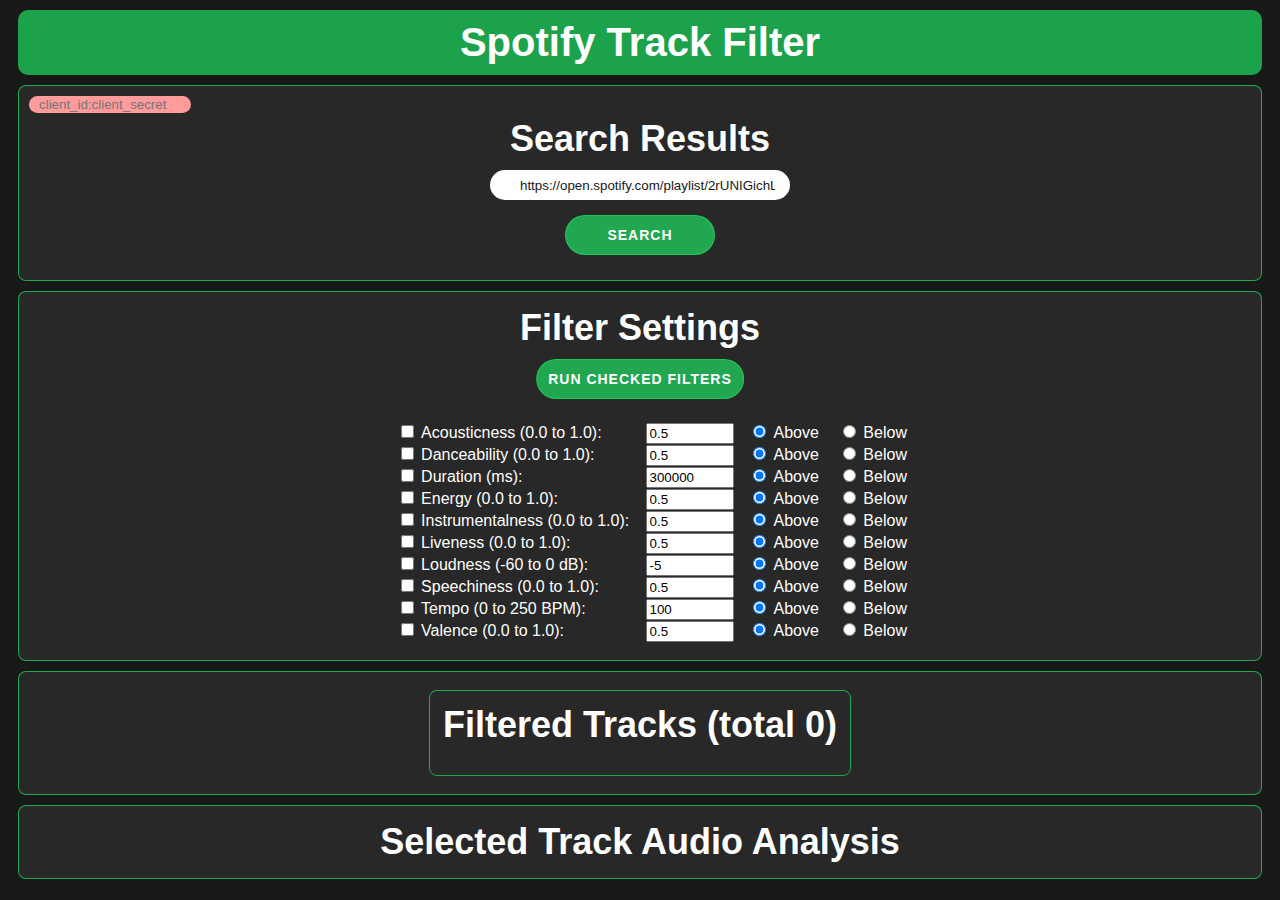
==== SpotifyPublicFilter/index.html @ 090c62d8 "styling filtered results section a little bit. errors with getting filtered songs." ====
<!DOCTYPE html>
<html>

<head>
    <meta charset="utf-8">
    <title></title>
    <script src="https://code.jquery.com/jquery-3.3.1.min.js" charset="utf-8"></script>

    <script src="apikeys.js"></script>
    <script src="app.js" charset="utf-8"></script>

    <link rel="stylesheet" href="style.css">
</head>

<body>
    <h1>Spotify Track Filter</h1>
    <div id="results-box" class="main-div">
        <div id="apikeys-div">
            <input type="text" name="apikeys" id="apikeys" placeholder="client_id:client_secret">
        </div>
        <div id="results-header" class="main-header">Search Results</div>
        <div id="results-search">
            <input type="search" id="search-box" value="https://open.spotify.com/playlist/2rUNIGichLH0E0AuQROrtB">
            <!-- https://open.spotify.com/album/7tHPr5YXzvm42CeCjUFqBK-->
            <button type="button" id="search-button">Search</button>
        </div>

        <div id="results-tables">
            <div id="albums-div" class="search-results-section">
                <div id="albums-header" class="sub-header">Albums</div>
                <div id="albums-results" class="results-div">
                    <table id="albums-table" class="results-table">
                        <thead class="results-thead">
                            <tr>
                                <th>Album Name</th>
                                <th>Artists</th>
                                <th>Release Date</th>
                                <th>URL</th>
                            </tr>
                        </thead>
                        <tbody></tbody>
                    </table>
                </div>
            </div>

            <div id="artists-div" class="search-results-section">
                <div id="artists-header" class="sub-header">Artists</div>
                <div id="artists-results" class="results-div">
                    <table id="artists-table" class="results-table">
                        <thead class="results-thead">
                            <tr>
                                <th>Artist Name</th>
                                <th>Albums (3 most recent)</th>
                                <th>Followers</th>
                                <th>URL</th>
                            </tr>
                        </thead>
                        <tbody></tbody>
                    </table>
                </div>
            </div>

            <div id="playlists-div" class="search-results-section">
                <div id="playlists-header" class="sub-header">Playlists</div>
                <div id="playlists-results" class="results-div">
                    <table id="playlists-table" class="results-table">
                        <thead class="results-thead">
                            <tr>
                                <th>Playlist Name</th>
                                <th>Owner</th>
                                <th>Total Tracks</th>
                                <th>URL</th>
                            </tr>
                        </thead>
                        <tbody></tbody>
                    </table>
                </div>
            </div>

            <div id="tracks-div" class="search-results-section">
                <div id="tracks-header" class="sub-header">Tracks</div>
                <div id="tracks-results" class="results-div">
                    <table id="tracks-table" class="results-table">
                        <thead class="results-thead">
                            <tr>
                                <th>Track Name</th>
                                <th>Artists</th>
                                <th>Duration (ms)</th>
                                <th>URL</th>
                            </tr>
                        </thead>
                        <tbody></tbody>
                    </table>
                </div>
            </div>
        </div>
    </div>

    <div id="filter-settings" class="main-div">
        <div id="filter-header" class="main-header">Filter Settings</div>
        <div id="filter-body">
            <button type="button" id="filter-button">Run Checked Filters</button>

            <ul>
                <li class="li-filter">
                    <div class="tooltip">
                        <div class="tooltip-inner">
                            <span class="tooltiptext">A confidence measure from 0.0 to 1.0 of whether the
                                track is acoustic. 1.0
                                represents high confidence the track is acoustic. The distribution of values for this
                                feature
                                look like this:
                                <a href="imgs/acousticness.png" target="_blank">
                                    <img src="imgs/acousticness.png" alt="">
                                </a>
                            </span>
                        </div>
                    </div>
                    <input type="checkbox" id="check-acousticness">
                    <label for="check-acousticness" class="filter-option">Acousticness (0.0 to 1.0):</label>
                    <input type="number" class="filter-option" id="acousticness" min="0" max="1" step="0.1" value="0.5">
                    <input type="radio" name="radio-acousticness" value="above" id="radio-acousticness-above" checked>
                    <label for="radio-acousticness-above" class="comparison">Above</label>
                    <input type="radio" name="radio-acousticness" value="below" id="radio-acousticness-below"> <label
                        for="radio-acousticness-below" class="comparison">Below</label>
                </li>

                <li class="li-filter">
                    <div class="tooltip">
                        <div class="tooltip-inner">
                            <span class="tooltiptext">Danceability describes how suitable a track is for
                                dancing based on a combination of musical elements including tempo, rhythm stability,
                                beat
                                strength, and overall regularity. A value of 0.0 is least danceable and 1.0 is most
                                danceable. The distribution of values for this feature look like this:
                                <a href="imgs/danceability.png" target="_blank">
                                    <img src="imgs/danceability.png" alt="">
                                </a>
                            </span>
                        </div>
                    </div>
                    <input type="checkbox" id="check-danceability">
                    <label for="check-danceability" class="filter-option">Danceability (0.0 to 1.0):</label>
                    <input type="number" class="filter-option" id="danceability" min="0" max="1" step="0.1" value="0.5">
                    <input type="radio" name="radio-danceability" value="above" id="radio-danceability-above" checked>
                    <label for="radio-danceability-above" class="comparison">Above</label>
                    <input type="radio" name="radio-danceability" value="below" id="radio-danceability-below"> <label
                        for="radio-danceability-below" class="comparison">Below</label>
                </li>

                <li class="li-filter">
                    <div class="tooltip">
                        <div class="tooltip-inner">
                            <span class="tooltiptext">The duration of the track in milliseconds.</span>
                        </div>
                    </div>
                    <input type="checkbox" id="check-duration_ms">
                    <label for="check-duration_ms" class="filter-option">Duration (ms):</label>
                    <input type="number" class="filter-option" id="duration_ms" min="0" step="10000" value="300000">
                    <input type="radio" name="radio-duration_ms" value="above" id="radio-duration_ms-above" checked>
                    <label for="radio-duration_ms-above" class="comparison">Above</label>
                    <input type="radio" name="radio-duration_ms" value="below" id="radio-duration_ms-below"> <label
                        for="radio-duration_ms-below" class="comparison">Below</label>
                </li>

                <li class="li-filter">
                    <div class="tooltip">
                        <div class="tooltip-inner">
                            <span class="tooltiptext"> Energy is a measure from 0.0 to 1.0 and represents a
                                perceptual measure of intensity and activity. Typically, energetic tracks feel fast,
                                loud,
                                and noisy. For example, death metal has high energy, while a Bach prelude scores low on
                                the
                                scale. Perceptual features contributing to this attribute include dynamic range,
                                perceived
                                loudness, timbre, onset rate, and general entropy. The distribution of values for this
                                feature look like this:
                                <a href="imgs/energy.png" target="_blank">
                                    <img src="imgs/energy.png" alt="">
                                </a>
                            </span>
                        </div>
                    </div>
                    <input type="checkbox" id="check-energy">
                    <label for="check-energy" class="filter-option">Energy (0.0 to 1.0):</label>
                    <input type="number" class="filter-option" id="energy" min="0" max="1" step="0.1" value="0.5">
                    <input type="radio" name="radio-energy" value="above" id="radio-energy-above" checked> <label
                        for="radio-energy-above" class="comparison">Above</label>
                    <input type="radio" name="radio-energy" value="below" id="radio-energy-below"> <label
                        for="radio-energy-below" class="comparison">Below</label>
                </li>

                <li class="li-filter">
                    <div class="tooltip">
                        <div class="tooltip-inner">
                            <span class="tooltiptext">Predicts whether a track contains no
                                vocals. “Ooh”
                                and “aah” sounds are treated as instrumental in this context. Rap or spoken word tracks
                                are
                                clearly “vocal”. The closer the instrumentalness value is to 1.0, the greater likelihood
                                the
                                track contains no vocal content. Values above 0.5 are intended to represent instrumental
                                tracks, but confidence is higher as the value approaches 1.0. The distribution of values
                                for
                                this feature look like this:
                                <a href="imgs/instrumentalness.png" target="_blank">
                                    <img src="imgs/instrumentalness.png" alt="">
                                </a>
                            </span>
                        </div>
                    </div>
                    <input type="checkbox" id="check-instrumentalness">
                    <label for="check-instrumentalness" class="filter-option">Instrumentalness (0.0 to 1.0):</label>
                    <input type="number" class="filter-option" id="instrumentalness" min="0" max="1" step="0.1"
                        value="0.5">
                    <input type="radio" name="radio-instrumentalness" value="above" id="radio-instrumentalness-above"
                        checked>
                    <label for="radio-instrumentalness-above" class="comparison">Above</label>
                    <input type="radio" name="radio-instrumentalness" value="below" id="radio-instrumentalness-below">
                    <label for="radio-instrumentalness-below" class="comparison">Below</label>
                </li>

                <li class="li-filter">
                    <div class="tooltip">
                        <div class="tooltip-inner">
                            <span class="tooltiptext"> Detects the presence of an audience in the
                                recording. Higher liveness values represent an increased probability that the track was
                                performed live. A value above 0.8 provides strong likelihood that the track is live. The
                                distribution of values for this feature look like this:
                                <a href="imgs/liveness.png" target="_blank">
                                    <img src="imgs/liveness.png" alt="">
                                </a>
                            </span>
                        </div>
                    </div>
                    <input type="checkbox" id="check-liveness">
                    <label for="check-liveness" class="filter-option">Liveness (0.0 to 1.0):</label>
                    <input type="number" class="filter-option" id="liveness" min="0" max="1" step="0.1" value="0.5">
                    <input type="radio" name="radio-liveness" value="above" id="radio-liveness-above" checked> <label
                        for="radio-liveness-above" class="comparison">Above</label>
                    <input type="radio" name="radio-liveness" value="below" id="radio-liveness-below"> <label
                        for="radio-liveness-below" class="comparison">Below</label>
                </li>

                <li class="li-filter">
                    <div class="tooltip">
                        <div class="tooltip-inner">
                            <span class="tooltiptext">The overall loudness of a track in decibels (dB).
                                Loudness values are averaged across the entire track and are useful for comparing
                                relative
                                loudness of tracks. Loudness is the quality of a sound that is the primary psychological
                                correlate of physical strength (amplitude). Values typical range between -60 and 0 db.
                                The
                                distribution of values for this feature look like this:
                                <a href="imgs/loudness.png" target="_blank">
                                    <img src="imgs/loudness.png" alt="">
                                </a>
                            </span>
                        </div>
                    </div>
                    <input type="checkbox" id="check-loudness">
                    <label for="check-loudness" class="filter-option">Loudness (-60 to 0 dB):</label>
                    <input type="number" class="filter-option" id="loudness" min="-60" max="0" step="-1" value="-5">
                    <input type="radio" name="radio-loudness" value="above" id="radio-loudness-above" checked> <label
                        for="radio-loudness-above" class="comparison">Above</label>
                    <input type="radio" name="radio-loudness" value="below" id="radio-loudness-below"> <label
                        for="radio-loudness-below" class="comparison">Below</label>
                </li>

                <li class="li-filter">
                    <div class="tooltip">
                        <div class="tooltip-inner">
                            <span class="tooltiptext">Speechiness detects the presence of spoken words in a
                                track. The more exclusively speech-like the recording (e.g. talk show, audio book,
                                poetry),
                                the closer to 1.0 the attribute value. Values above 0.66 describe tracks that are
                                probably
                                made entirely of spoken words. Values between 0.33 and 0.66 describe tracks that may
                                contain
                                both music and speech, either in sections or layered, including such cases as rap music.
                                Values below 0.33 most likely represent music and other non-speech-like tracks. The
                                distribution of values for this feature look like this:
                                <a href="imgs/speechiness.png" target="_blank">
                                    <img src="imgs/speechiness.png" alt="">
                                </a>
                            </span>
                        </div>
                    </div>
                    <input type="checkbox" id="check-speechiness">
                    <label for="check-speechiness" class="filter-option">Speechiness (0.0 to 1.0):</label>
                    <input type="number" class="filter-option" id="speechiness" min="0" max="1" step="0.1" value="0.5">
                    <input type="radio" name="radio-speechiness" value="above" id="radio-speechiness-above" checked>
                    <label for="radio-speechiness-above" class="comparison">Above</label>
                    <input type="radio" name="radio-speechiness" value="below" id="radio-speechiness-below"> <label
                        for="radio-speechiness-below" class="comparison">Below</label>
                </li>

                <li class="li-filter">
                    <div class="tooltip">
                        <div class="tooltip-inner">
                            <span class="tooltiptext"> The overall estimated tempo of a track in beats per
                                minute (BPM). In musical terminology, tempo is the speed or pace of a given piece and
                                derives directly from the average beat duration. The distribution of values for this
                                feature
                                look like this:
                                <a href="imgs/tempo.png" target="_blank">
                                    <img src="imgs/tempo.png" alt="">
                                </a>
                            </span>
                        </div>
                    </div>
                    <input type="checkbox" id="check-tempo">
                    <label for="check-tempo" class="filter-option">Tempo (0 to 250 BPM):</label>
                    <input type="number" class="filter-option" id="tempo" min="0" max="250" step="10" value="100">
                    <input type="radio" name="radio-tempo" value="above" id="radio-tempo-above" checked> <label
                        for="radio-tempo-above" class="comparison">Above</label>
                    <input type="radio" name="radio-tempo" value="below" id="radio-tempo-below"> <label
                        for="radio-tempo-below" class="comparison">Below</label>
                </li>

                <li class="li-filter">
                    <div class="tooltip">
                        <div class="tooltip-inner">
                            <span class="tooltiptext"> A measure from 0.0 to 1.0 describing the musical
                                positiveness conveyed by a track. Tracks with high valence sound more positive (e.g.
                                happy,
                                cheerful, euphoric), while tracks with low valence sound more negative (e.g. sad,
                                depressed,
                                angry). The distribution of values for this feature look like this:
                                <a href="imgs/valence.png" target="_blank">
                                    <img src="imgs/valence.png" alt="">
                                </a>
                            </span>
                        </div>
                    </div>
                    <input type="checkbox" id="check-valence">
                    <label for="check-valence" class="filter-option">Valence (0.0 to 1.0):</label>
                    <input type="number" class="filter-option" id="valence" min="0" max="1" step="0.1" value="0.5">
                    <input type="radio" name="radio-valence" value="above" id="radio-valence-above" checked> <label
                        for="radio-valence-above" class="comparison">Above</label>
                    <input type="radio" name="radio-valence" value="below" id="radio-valence-below"> <label
                        for="radio-valence-below" class="comparison">Below</label>
                </li>
            </ul>

        </div>
    </div>

    <div id="filtered-tracks" class="main-div">
        <div class="filtered-results-section">
            <div id="filtered-header" class="main-header">Filtered Tracks (total <span
                    id="filtered-header-total">0</span>)
            </div>
            <div id="filtered-results" class="filtered-div">
                <table id="filtered-table">
                    <thead>
                        <tr>
                            <th>Track Name</th>
                            <th>Artists</th>
                            <th>Duration (ms)</th>
                            <th>URL</th>
                        </tr>
                    </thead>
                    <tbody></tbody>
                </table>
            </div>
        </div>
    </div>

    <div id="track-analysis" class="main-div">
        <div id="track-analysis-header" class="main-header">Selected Track Audio Analysis</div>
        <div id="track-analysis-results">
            <table id="track-analysis-table">
                <thead>
                    <tr>
                        <th>Property</th>
                        <th>Value</th>
                    </tr>
                </thead>
                <tbody></tbody>
            </table>
        </div>
    </div>



</body>

</html>
---- SpotifyPublicFilter/style.css ----
/***************  MAIN ELEMENT STYLING  ***************/
body {
  display: block;
  background-color: #181818;
  color: #ffffff;
  font-family: 'Roboto', sans-serif;
}

h1 {
  text-align: center;
  font-size: 40px;
  font-weight: 700;
  background-color: #1ed75fb9;
  border-radius: 10px;
  margin: 10px;
  padding: 10px;
}

.main-div {
  background-color: #282828;
  margin: 10px 10px;
  padding: 10px 10px;
  border: 1px solid #1ed75fb9;
  border-radius: 8px;
}

.main-header {
  font-size: 36px;
  text-align: center;
  font-weight: 600;
  margin: 5px;
}

.sub-header {
  font-size: 26px;
  text-align: center;
  max-width: 710px;
  margin: 15px auto 0px auto;
  padding: 8px;
  border-bottom: 1px solid #1ed75fb9;
}

.search-results-section, .filtered-results-section {
  overflow: hidden;
  max-width: fit-content;
  margin: 8px auto 8px auto;
  padding: 8px;
  border: 1px solid #1ed75fb9;
  border-radius: 8px;
}

.results-div, .filtered-div {
  max-height: 800px;
  overflow: scroll;
  max-width: fit-content;
  margin: auto;
  padding: 8px;
}

::-webkit-scrollbar {
  width: 10px;
}

::-webkit-scrollbar-thumb {
  border-radius: 5px;
  background: #373737;
}

a {
  color: #1ed760;
}

img {
  width: 170px;
  height: auto;
}

/***************  SEARCH & BUTTON STYLING  ***************/
#apikeys {
  display: block;
  margin: 0;
  padding-left: 10px;
  text-align: start;
  border-radius: 10px;
  border: none;
  outline: none;
  background: rgb(255, 155, 155);
  color: #181818;
  width: 150px;
  transition: width 0.3s ease-in-out;
}

#apikeys:focus {
  width: 40%;
}

#search-box {
  display: block;
  margin: 10px auto;
  border-radius: 15px;
  border: none;
  background: #fff;
  color: #181818;
  height: 30px;
  width: 300px;
  padding-left: 30px;
  outline: none;
  background-image: url(https://s3-us-west-2.amazonaws.com/s.cdpn.io/7022/ios-search.svg);
  background-repeat: no-repeat;
  background-size: 20px;
  background-position: 5px;
  transition: width 0.3s ease-in-out;
}

#search-box[type=search]:focus {
  width: 70%;
}

button {
  margin: 5px 0px 15px 0px;
  padding: 11px;
  position: relative;
  left: 50%;
  transform: translate(-50%, 0%);
  background-color: #1ed75fb9;
  border: 1px solid #1ed75fb9;
  border-radius: 20px;
  color: #ffffff;
  text-transform: uppercase;
  letter-spacing: 1px;
  min-width: 150px;
  font-size: 14px;
  font-weight: 600;
  outline: black;
}

button:active {
  background-color: #3e8e41;
  /* box-shadow: 0 5px #666; */
  /* transform: translate(1%, 1%); */
}

/* make checkbox 1 layer above invisible tooltip:after hover box so it is still selectable */
input[type='checkbox'] {
  position: relative;
  z-index: 6001;
}

/***************  LIST STYLING  ***************/
ul {
  list-style-type: none;
  margin: 8px auto;
  text-align: center;
  width: fit-content;
}

li {
  display: inline;
  margin: 0;
  text-align: center;
}

label.filter-option {
  display: inline-block;
  min-width: 220px;
  text-align: start;
}

input.filter-option {
  display: inline-block;
  width: 80px;
  margin: 0px 10px 0px 0px;
}

label.comparison {
  display: inline-block;
  width: 60px;
  text-align: start;
}

/***************  TABLE STYLING  ***************/
/* hide tables initially, only show after adding to them in javascript*/
#filtered-table, #track-analysis-table, #albums-div, #artists-div, #playlists-div, #tracks-div {
  display: none;
}

table {
  width: 700px;
  margin: 8px auto 45px auto;
}

table, th, td {
  /* border: 1px solid #aaaaaa; */
  border-collapse: collapse;
  padding: 8px;
  overflow-x: hidden;
  /* overflow-y: scroll; */
  min-width: 125px;
  word-wrap: break-word;
}

#track-analysis-table {
  width: 400px;
}

th {
  background-color: #1ed75fb9;
}

th, td {
  max-width: 350px;
}

tbody {
  /* outer borders can't be used as the column headers don't have borders so it doesn't match up and looks misaligned */
  /* border-left: 1px solid #1ed760;
  border-right: 1px solid #1ed760;
  border-bottom: 1px solid #1ed760; */

  /* use box-shadow to create an inner border. shadow on the top is blurred background color to remove it as much as possible and only display borders on other 3 sides. */
  box-shadow: 0px 0px 5px 0px #282828 inset, 0px -2px 2px 2px #1ed75fb9 inset, -2px 0px 2px 2px #1ed75fb9 inset, 2px 0px 2px 2px #1ed75fb9 inset;
  border-bottom-left-radius: 10px;
  border-bottom-right-radius: 10px;
  /* text-align: center; */
}

/*center last column in tbody*/
tbody td:last-child {
  text-align: center;
}

/*need to override tbody column centering for 1 specific table*/
#track-analysis-table td {
  text-align: left;
}

/*round the corners of the first and last header elements*/
thead:first-child tr:first-child th:first-child {
  border-top-left-radius: 15px;
}

thead:first-child tr:first-child th:last-child {
  border-top-right-radius: 15px;
}

/*color of highlighted row*/
tbody > tr:hover {
  background-color: #373737;
}

/*color of clicked row*/
tr.track-row.highlight-row {
  background-color: #375037;
}


/***************  TOOLTIP STYLING  ***************/
/* Tooltip container */
.tooltip {
  transform: none;
  margin: 0px;
  position: relative;
  left: -197px;
}

/*Display when any part of list item is hovered over*/
.li-filter:hover .tooltiptext, .li-filter:hover .tooltip-inner, .li-filter:hover .tooltip {
  pointer-events: auto;
  opacity: 1.0;
}

/* Tooltip box and text*/
.tooltip .tooltiptext, .tooltip .tooltip-inner {
  display: block;
  position: absolute;
  left: -5px;
  top: -3px;
  z-index: 6000;
  overflow: visible;
  padding: 5px 8px;
  margin-top: 0px;
  border-radius: 8px;
  text-align: left;
  color: #fff;
  background: #000;
  pointer-events: none;
  opacity: 0.0;
  -o-transition: all 0.3s ease-out;
  -ms-transition: all 0.3s ease-out;
  -moz-transition: all 0.3s ease-out;
  -webkit-transition: all 0.3s ease-out;
  transition: all 0.3s ease-out;
}

.tooltip .tooltip-inner{
  padding: 0px;
}

/* Arrow */
.tooltip .tooltip-inner:before  {
  display: inline;
  top: 4px;
  content: "";
  position: absolute;
  border: solid;
  border-color: rgba(0, 0, 0, 1) transparent;
  /* border-width: 0 .5em .5em .5em; */
  border-top: 8px solid transparent;
  border-bottom: 8px solid transparent;
  border-left: 8px solid #1ed75fb9;
  z-index: 6000;
  left: 194px;
}

/* Invisible area so you can hover over tooltip */
.tooltip .tooltip-inner:after  {
  top: -5px;
  content: " ";
  display: block;
  height: 35px;
  position: absolute;
  width: 60px;
  left: 180px;
}

.tooltip-inner .tooltiptext {
  overflow-y: scroll;
  max-height: 190px;
  width: 185px;
  display: block;
}




/*
-------------------------------------------------
SOURCES:
https://jsonformatter.org/scss-to-css

https://www.w3schools.com/howto/howto_css_tooltip.asp

https://stackoverflow.com/questions/16635182/solving-table-rounded-corner-css/24712255

https://stackoverflow.com/questions/1429605/creating-a-css3-box-shadow-on-all-sides-but-one

https://stackoverflow.com/questions/29218795/scrollable-hoverable-css-tooltip-with-psuedo-elements

https://stackoverflow.com/questions/12610409/tooltip-with-a-triangle

https://xomisse.com/blog/html-images/

https://stackoverflow.com/questions/28194444/how-can-i-display-an-image-from-the-local-machine-on-a-webpage

https://api.jquery.com/css/

https://www.quora.com/How-do-I-make-a-div-so-that-you-cant-click-the-underlying-elements

https://www.w3schools.com/cssref/pr_pos_z-index.asp



Source for the below code:
https://freebiesbug.com/code-stuff/spotify-ui-html-css/

*/
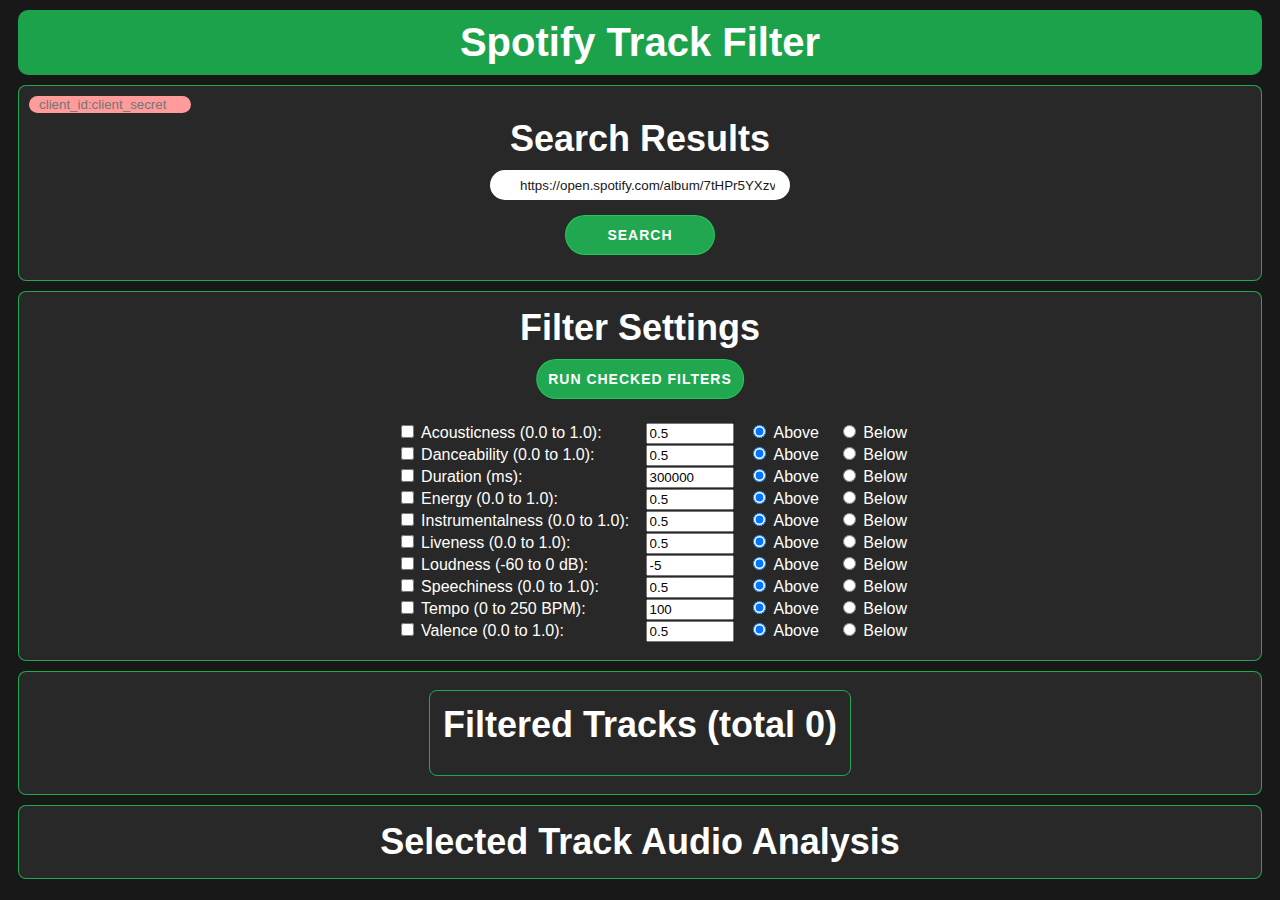
==== commit 7f7d5620: "starting to refactor for maps" ====
--- a/SpotifyPublicFilter/index.html
+++ b/SpotifyPublicFilter/index.html
@@ -20,8 +20,8 @@
         </div>
         <div id="results-header" class="main-header">Search Results</div>
         <div id="results-search">
-            <input type="search" id="search-box" value="https://open.spotify.com/playlist/2rUNIGichLH0E0AuQROrtB">
-            <!-- https://open.spotify.com/album/7tHPr5YXzvm42CeCjUFqBK-->
+            <input type="search" id="search-box" value="https://open.spotify.com/album/7tHPr5YXzvm42CeCjUFqBK">
+            <!-- https://open.spotify.com/playlist/2rUNIGichLH0E0AuQROrtB -->
             <button type="button" id="search-button">Search</button>
         </div>
 
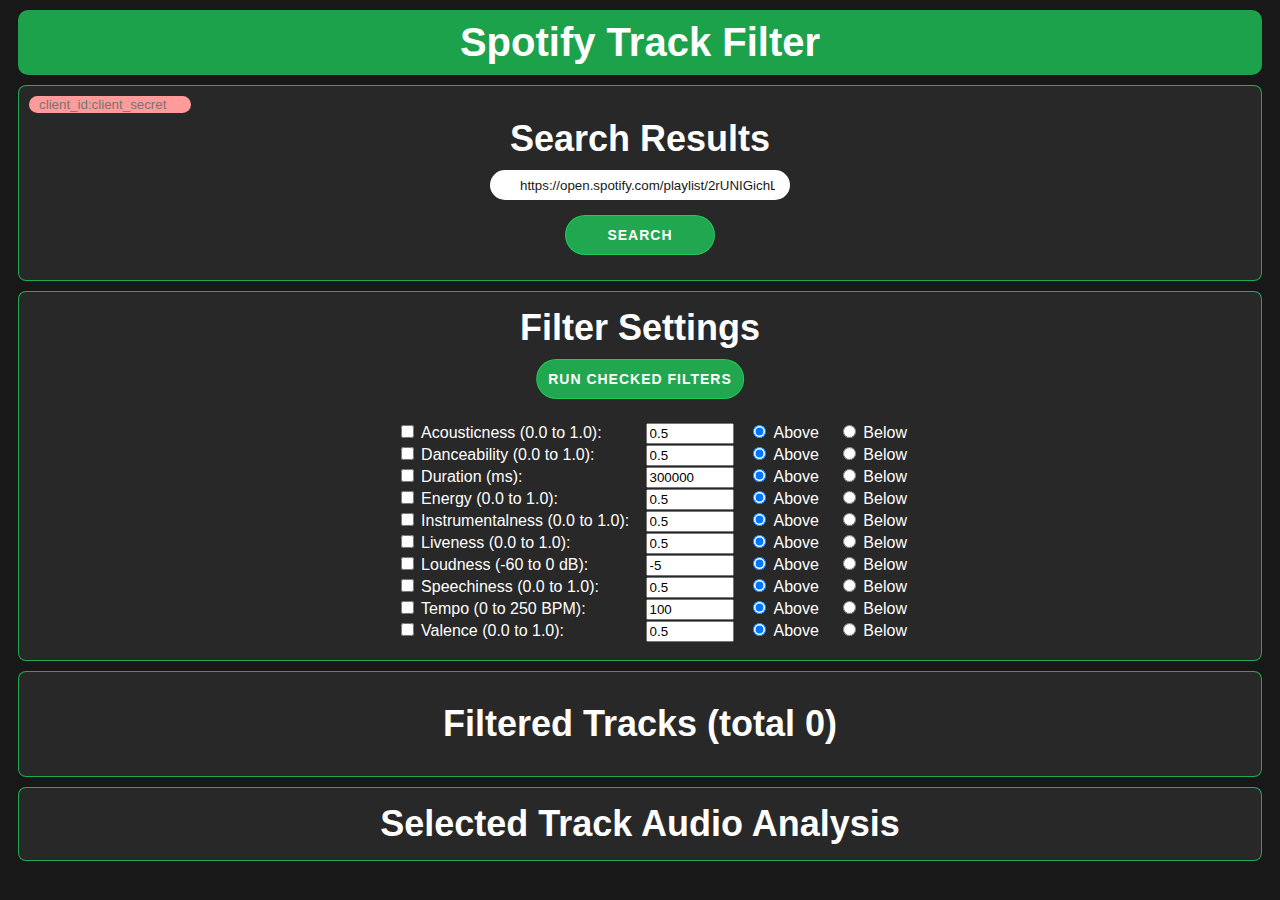
==== commit 3205e2ce: "not working for filter tracks on large playlist" ====
--- a/SpotifyPublicFilter/index.html
+++ b/SpotifyPublicFilter/index.html
@@ -20,8 +20,8 @@
         </div>
         <div id="results-header" class="main-header">Search Results</div>
         <div id="results-search">
-            <input type="search" id="search-box" value="https://open.spotify.com/album/7tHPr5YXzvm42CeCjUFqBK">
-            <!-- https://open.spotify.com/playlist/2rUNIGichLH0E0AuQROrtB -->
+            <input type="search" id="search-box" value="https://open.spotify.com/playlist/2rUNIGichLH0E0AuQROrtB">
+            <!-- https://open.spotify.com/playlist/2rUNIGichLH0E0AuQROrtB     https://open.spotify.com/album/7tHPr5YXzvm42CeCjUFqBK-->
             <button type="button" id="search-button">Search</button>
         </div>
 
--- a/SpotifyPublicFilter/style.css
+++ b/SpotifyPublicFilter/style.css
@@ -55,6 +55,16 @@
   max-width: fit-content;
   margin: auto;
   padding: 8px;
+}
+
+/* hide filter section border initially */
+.filtered-results-section {
+  border: none;
+}
+
+/* hide filter div initially */
+.filtered-div {
+  display: none;
 }
 
 ::-webkit-scrollbar {
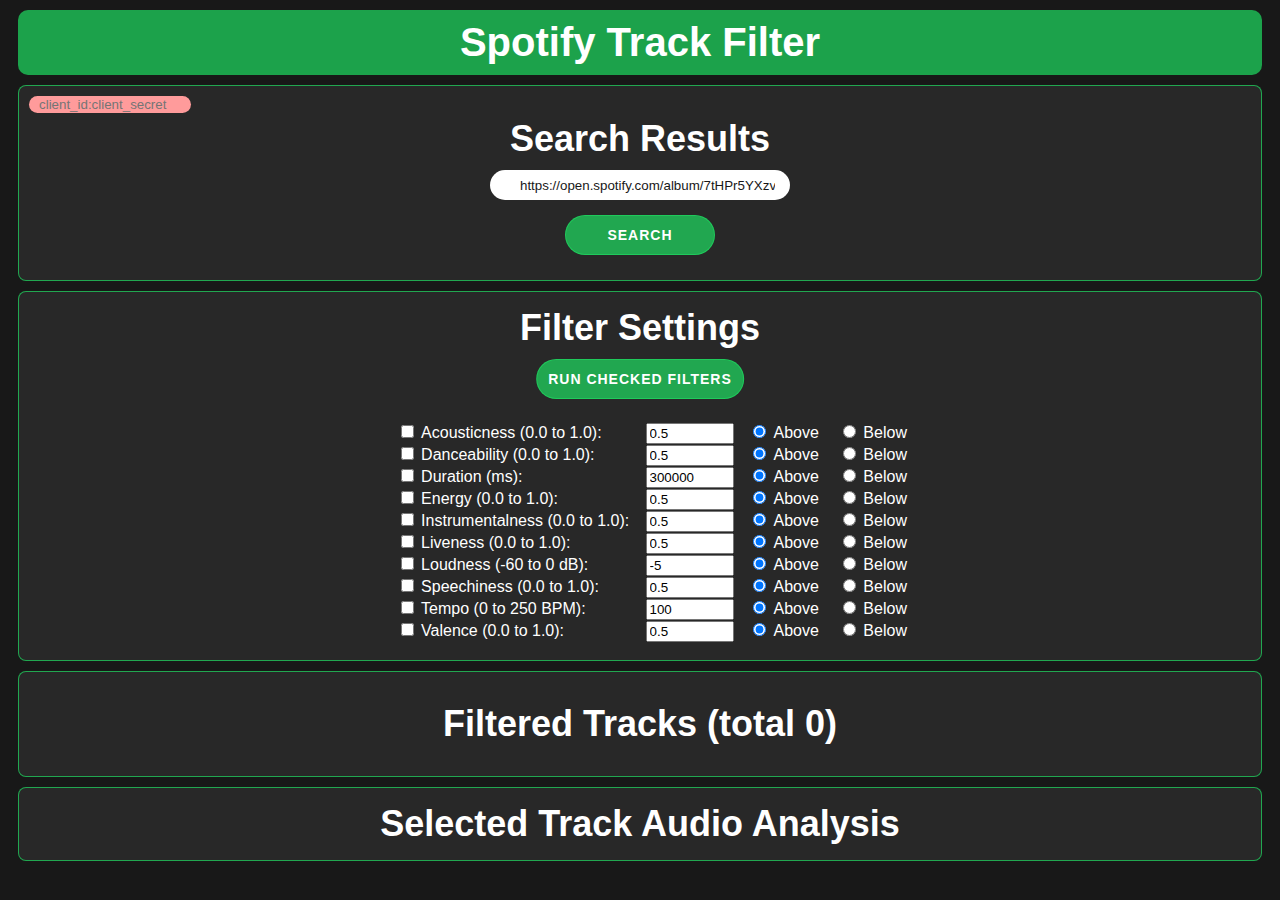
==== commit 2113d53b: "think everything is pretty much working. problems with my large favorites playlist may be due to cer" ====
--- a/SpotifyPublicFilter/index.html
+++ b/SpotifyPublicFilter/index.html
@@ -20,7 +20,7 @@
         </div>
         <div id="results-header" class="main-header">Search Results</div>
         <div id="results-search">
-            <input type="search" id="search-box" value="https://open.spotify.com/playlist/2rUNIGichLH0E0AuQROrtB">
+            <input type="search" id="search-box" value="https://open.spotify.com/album/7tHPr5YXzvm42CeCjUFqBK">
             <!-- https://open.spotify.com/playlist/2rUNIGichLH0E0AuQROrtB     https://open.spotify.com/album/7tHPr5YXzvm42CeCjUFqBK-->
             <button type="button" id="search-button">Search</button>
         </div>
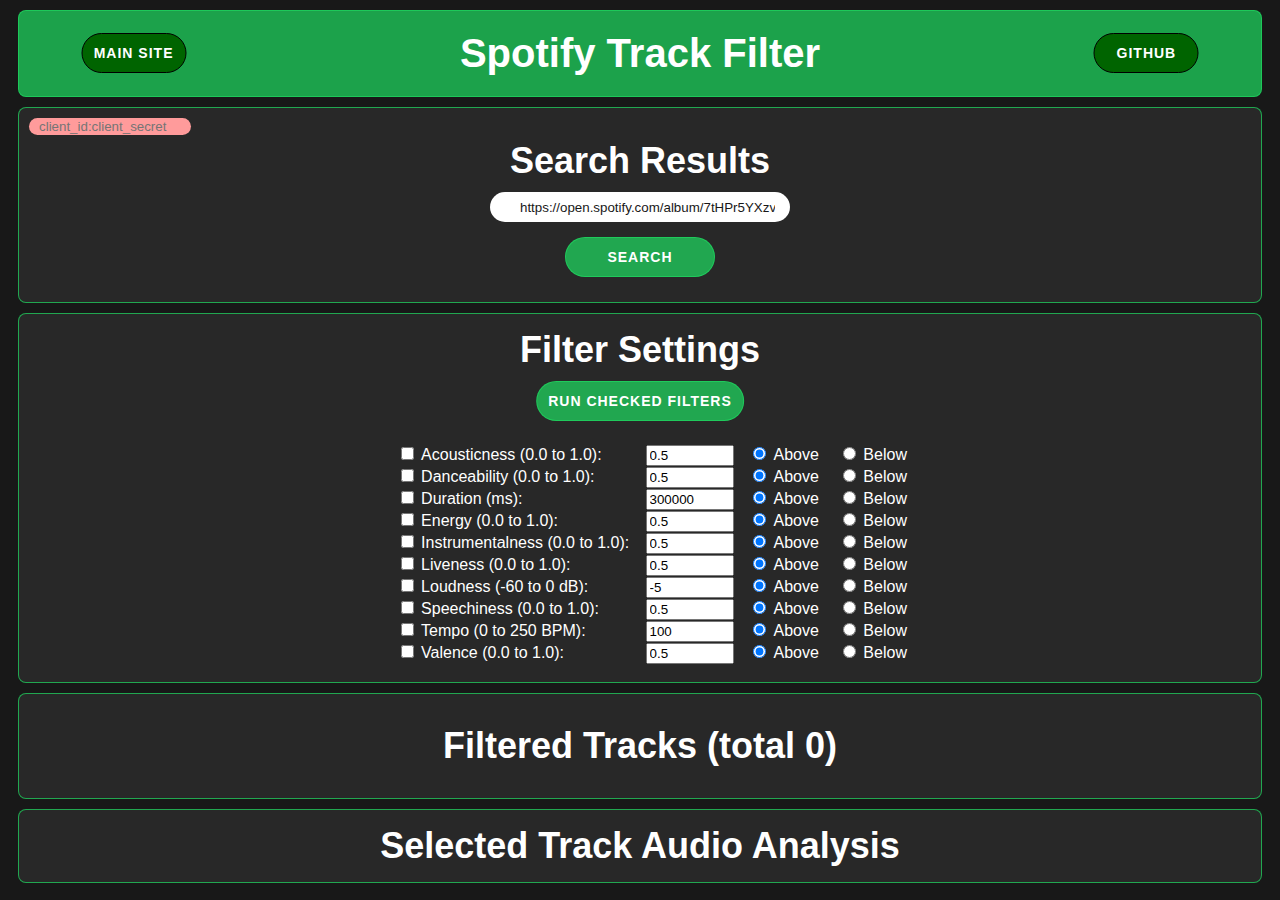
==== commit e8b6d5d8: "styling header and adding main/git buttons" ====
--- a/SpotifyPublicFilter/index.html
+++ b/SpotifyPublicFilter/index.html
@@ -13,7 +13,18 @@
 </head>
 
 <body>
-    <h1>Spotify Track Filter</h1>
+    <div id="header-box" class="main-div">
+        <div id="header-site-div" class="header-item">
+            <button id="header-site" class="header-button">Main Site</button>
+        </div>
+        <div id="header-title-div" class="header-item">
+            <h1>Spotify Track Filter</h1>
+        </div>
+        <div id="header-git-div" class="header-item">
+            <button id="header-git" class="header-button">GitHub</button>
+        </div>
+    </div>
+
     <div id="results-box" class="main-div">
         <div id="apikeys-div">
             <input type="text" name="apikeys" id="apikeys" placeholder="client_id:client_secret">
--- a/SpotifyPublicFilter/style.css
+++ b/SpotifyPublicFilter/style.css
@@ -10,7 +10,7 @@
   text-align: center;
   font-size: 40px;
   font-weight: 700;
-  background-color: #1ed75fb9;
+  /* background-color: #1ed75fb9; */
   border-radius: 10px;
   margin: 10px;
   padding: 10px;
@@ -83,6 +83,44 @@
 img {
   width: 170px;
   height: auto;
+}
+
+/*****************  HEADER BOX STYLING  ******************/
+#header-box {
+  text-align: center;
+  position: relative;
+  padding: 0px;
+  background-color: #1ed75fb9;
+}
+
+.header-item {
+  display: inline-block;
+}
+
+#header-site-div, #header-git-div {
+  position: absolute;
+  transform: translateY(55%);
+}
+
+#header-site-div {
+  left: 5%;
+}
+
+#header-git-div {
+  right: 5%;
+}
+
+.header-button {
+  position: relative;
+  margin: auto;
+  width: 105px;
+  min-width: 0px;
+  background-color: darkgreen;
+  border: 1px solid black;
+}
+
+.header-button:active {
+  background-color: rgb(0, 80, 0);
 }
 
 /***************  SEARCH & BUTTON STYLING  ***************/
